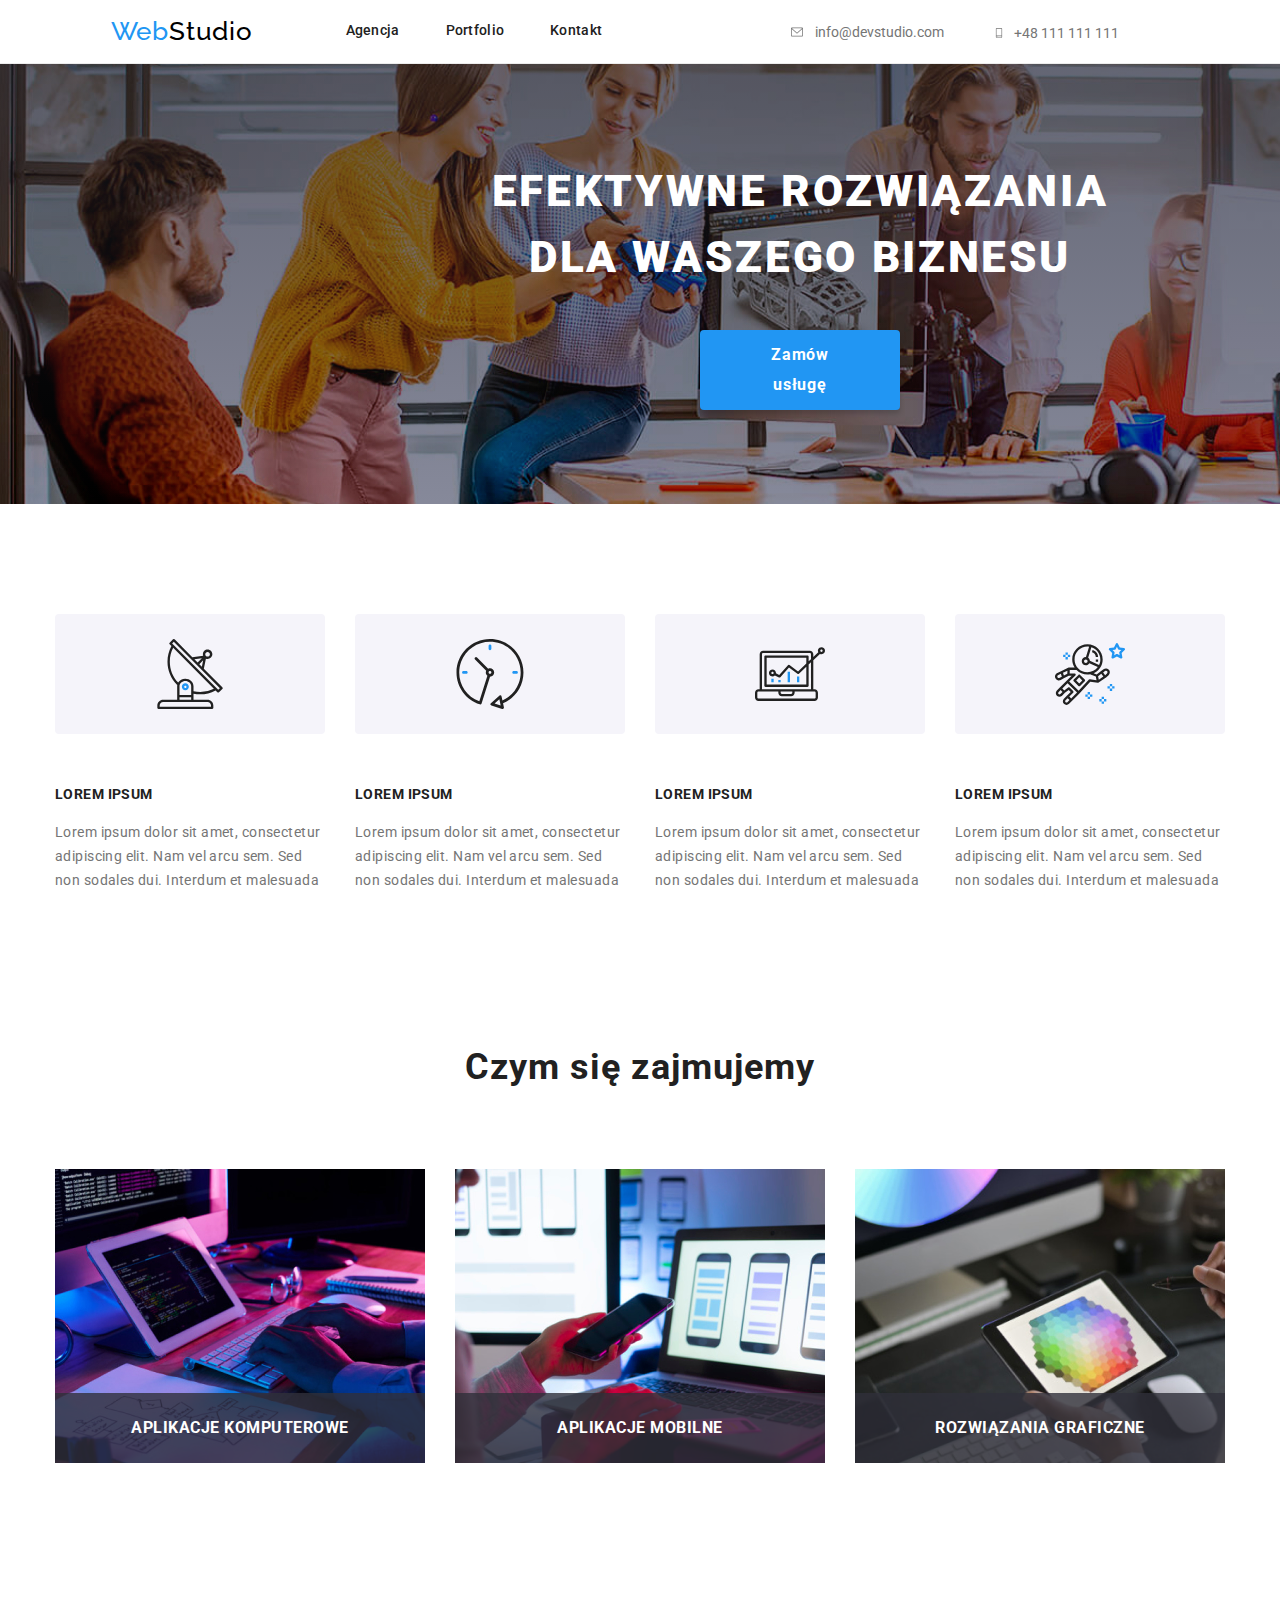
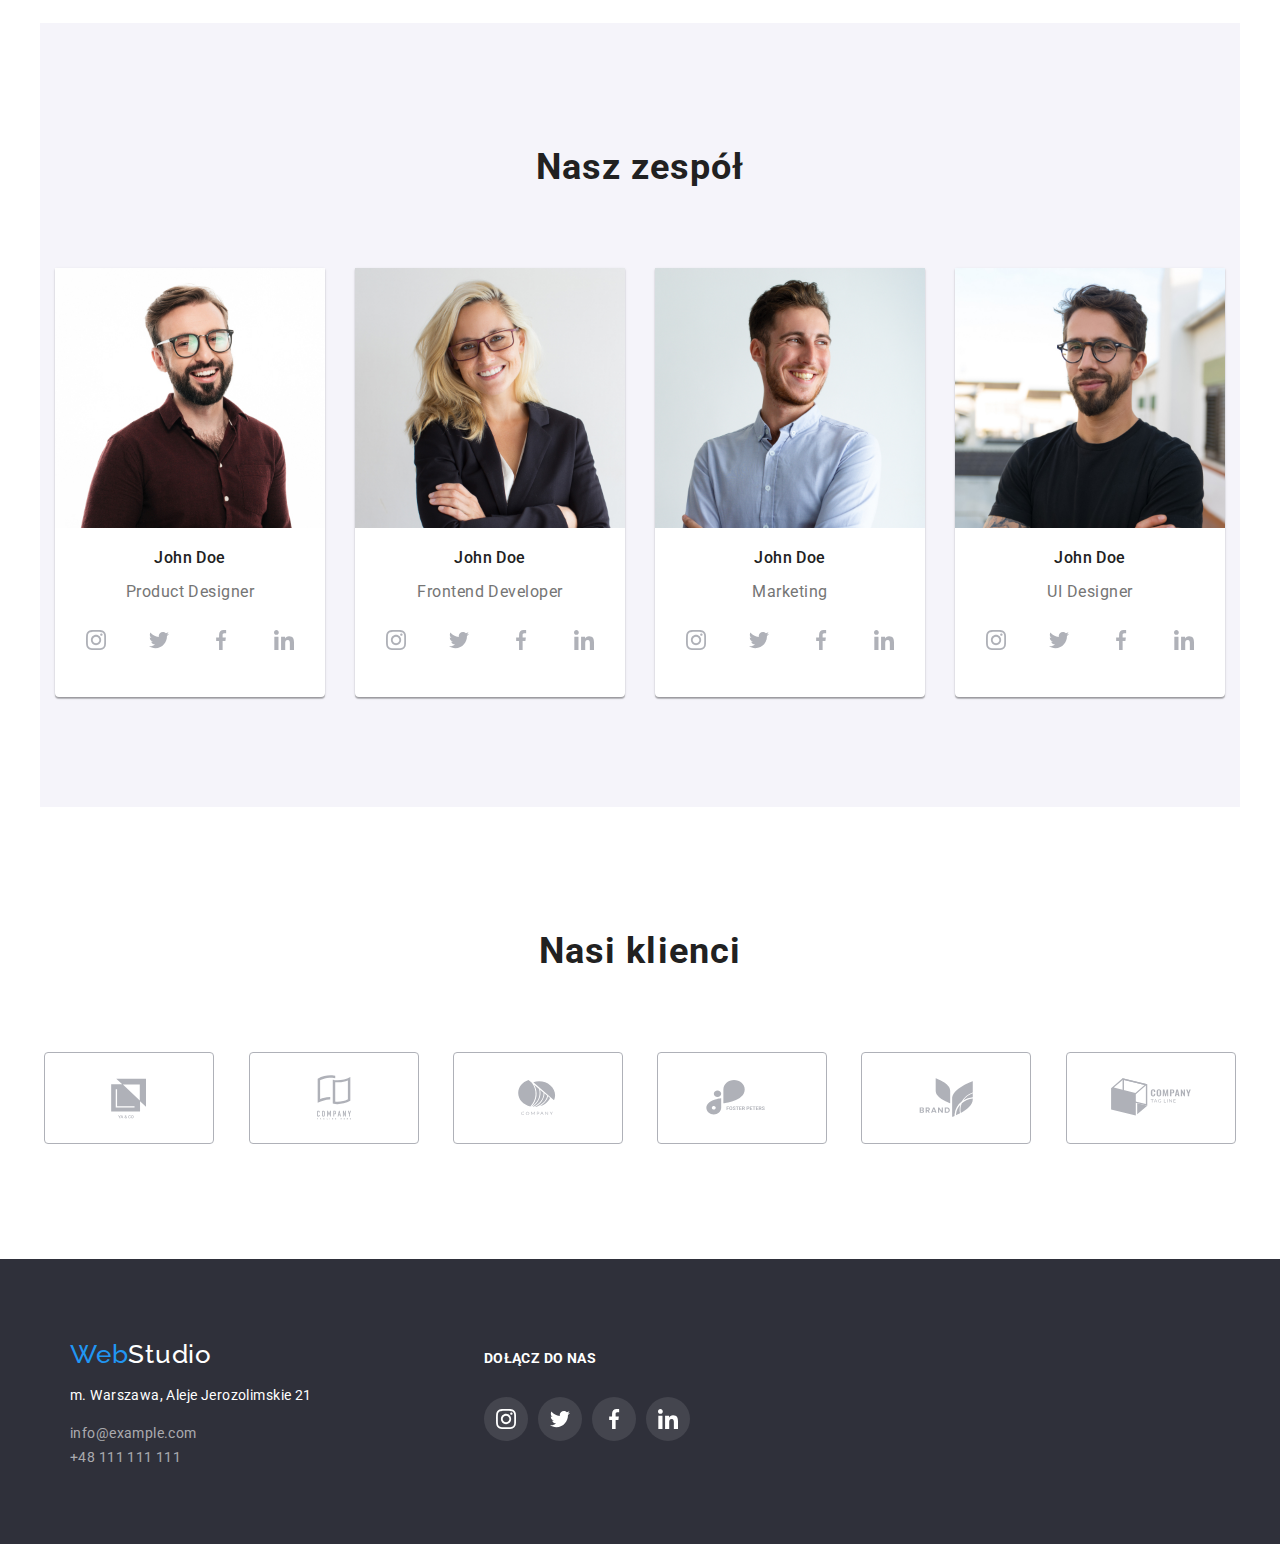
==== index.html @ fd511396 "created project" ====
<!DOCTYPE html>
<html lang="pl">
    <head>
        <meta charset="UTF-8" />
        <meta http-equiv="X-UA-Compatible" content="IE=edge" />
        <meta name="viewport" content="width=device-width, initial-scale=1.0" />
        <title>Studio</title>
        <link
            rel="stylesheet"
            href="https://cdnjs.cloudflare.com/ajax/libs/modern-normalize/1.0.0/modern-normalize.min.css"
        />
        <link rel="stylesheet" href="./css/styles.css" />
        <link rel="preconnect" href="https://fonts.googleapis.com" />
        <link rel="preconnect" href="https://fonts.gstatic.com" crossorigin />
        <link
            href="https://fonts.googleapis.com/css2?family=Raleway:wght@700&family=Roboto:wght@400;500;700;900&display=swap"
            rel="stylesheet"
        />
    </head>

    <body>
        <header class="headline-st-background">
            <div class="headline-st container">
                <nav class="headline">
                    <ul class="list headline-list">
                        <li>
                            <a class="link" href="./index.html">
                                <span class="logo-first">Web</span
                                ><span class="logo-second">Studio</span>
                            </a>
                        </li>
                        <li>
                            <a class="link headline-link" href="#">Agencja</a>
                        </li>
                        <li>
                            <a
                                class="link headline-link"
                                href="./portfolio.html"
                                >Portfolio</a
                            >
                        </li>
                        <li>
                            <a class="link headline-link" href="#">Kontakt</a>
                        </li>
                    </ul>
                </nav>
                <ul class="list contact-list">
                    <li>
                        <a
                            class="link-contact headline-contact"
                            href="mailto:info@devstudio.com"
                            ><svg class="contact-icon" width="26" height="16">
                                <use
                                    width="16"
                                    height="12"
                                    y="5"
                                    href="./images/icons.svg#icon-envelope"
                                ></use></svg
                            >info@devstudio.com</a
                        >
                    </li>
                    <li>
                        <a
                            class="link-contact headline-contact"
                            href="tel:+48111111111"
                            ><svg class="contact-icon" width="20" height="17">
                                <use
                                    width="10"
                                    height="16"
                                    y="4"
                                    href="./images/icons.svg#icon-smartphone"
                                ></use></svg
                            >+48 111 111 111</a
                        >
                    </li>
                </ul>
            </div>
        </header>
        <main>
            <div class="prime-st-background">
                <div class="container">
                    <section class="prime-st section">
                        <h1 class="prime-title">
                            EFEKTYWNE ROZWIĄZANIA DLA WASZEGO BIZNESU
                        </h1>
                        <button type="button" class="prime-btn">
                            Zamów usługę
                        </button>
                    </section>
                </div>
            </div>
            <div class="container">
                <section class="ipsum-st section">
                    <ul class="list ipsum-list">
                        <li class="ipsum-list-item">
                            <svg
                                class="ipsum-icon"
                                width="270px"
                                height="120px"
                            >
                                <use
                                    width="70px"
                                    height="70px"
                                    x="100"
                                    y="25"
                                    href="./images/icons.svg#icon-antenna-1"
                                ></use>
                            </svg>
                            <h4 class="ipsum-title">LOREM IPSUM</h4>
                            <p class="ipsum-text">
                                Lorem ipsum dolor sit amet, consectetur
                                adipiscing elit. Nam vel arcu sem. Sed non
                                sodales dui. Interdum et malesuada
                            </p>
                        </li>
                        <li class="ipsum-list-item">
                            <svg
                                class="ipsum-icon"
                                width="270px"
                                height="120px"
                            >
                                <use
                                    width="70px"
                                    height="70px"
                                    x="100"
                                    y="25"
                                    href="./images/icons.svg#icon-clock-1"
                                ></use>
                            </svg>
                            <h4 class="ipsum-title">LOREM IPSUM</h4>
                            <p class="ipsum-text">
                                Lorem ipsum dolor sit amet, consectetur
                                adipiscing elit. Nam vel arcu sem. Sed non
                                sodales dui. Interdum et malesuada
                            </p>
                        </li>
                        <li class="ipsum-list-item">
                            <svg
                                class="ipsum-icon"
                                width="270px"
                                height="120px"
                            >
                                <use
                                    width="70px"
                                    height="70px"
                                    x="100"
                                    y="25"
                                    href="./images/icons.svg#icon-diagram-1"
                                ></use>
                            </svg>
                            <h4 class="ipsum-title">LOREM IPSUM</h4>
                            <p class="ipsum-text">
                                Lorem ipsum dolor sit amet, consectetur
                                adipiscing elit. Nam vel arcu sem. Sed non
                                sodales dui. Interdum et malesuada
                            </p>
                        </li>
                        <li class="ipsum-list-item">
                            <svg
                                class="ipsum-icon"
                                width="270px"
                                height="120px"
                            >
                                <use
                                    width="70px"
                                    height="70px"
                                    x="100"
                                    y="25"
                                    href="./images/icons.svg#icon-astronaut-1"
                                ></use>
                            </svg>
                            <h4 class="ipsum-title">LOREM IPSUM</h4>
                            <p class="ipsum-text">
                                Lorem ipsum dolor sit amet, consectetur
                                adipiscing elit. Nam vel arcu sem. Sed non
                                sodales dui. Interdum et malesuada
                            </p>
                        </li>
                    </ul>
                </section>
                <section class="work-st section">
                    <h2 class="title">Czym się zajmujemy</h2>
                    <ul class="list work-list">
                        <div class="work-box">
                            <li class="work-card">
                                <img
                                    src="./images/studiophotos/codeondesktop.jpg"
                                    alt="Programowanie na desktopie"
                                    class="photo"
                                    width="370"
                                    height="294"
                                />
                                <div class="work-overlay">
                                    <p>APLIKACJE KOMPUTEROWE</p>
                                </div>
                            </li>
                        </div>
                        <div class="work-box">
                            <li class="work-card">
                                <img
                                    src="./images/studiophotos/smartphoneapps.jpg"
                                    alt="Tworzenie aplikacji mobilnych"
                                    class="photo"
                                    width="370"
                                    height="294"
                                />
                                <div class="work-overlay">
                                    <p>APLIKACJE MOBILNE</p>
                                </div>
                            </li>
                        </div>
                        <div class="work-box">
                            <li class="work-card">
                                <img
                                    src="./images/studiophotos/paletteofcolors.jpg"
                                    alt="Tworzenie stylów"
                                    class="photo"
                                    width="370"
                                    height="294"
                                />
                                <div class="work-overlay">
                                    <p>ROZWIĄZANIA GRAFICZNE</p>
                                </div>
                            </li>
                        </div>
                    </ul>
                </section>
                <section class="team-st section">
                    <h2 class="title">Nasz zespół</h2>
                    <ul class="list team-list">
                        <li class="team-card">
                            <img
                                src="./images/studiophotos/johndoeproduct.jpg"
                                alt="John Doe w bordowej koszuli"
                                width="270"
                                height="260"
                            />
                            <p class="name">John Doe</p>
                            <p class="position">Product Designer</p>
                            <ul class="list team-social-list">
                                <li class="team-social-item">
                                    <a class="link" href="#"
                                        ><svg
                                            class="team-icon"
                                            width="44px"
                                            height="44px"
                                        >
                                            <use
                                                width="20px"
                                                height="20px"
                                                x="12"
                                                y="12"
                                                href="./images/icons.svg#icon-instagram-2"
                                            ></use></svg
                                    ></a>
                                </li>
                                <li class="team-social-item">
                                    <a class="link" href="#"
                                        ><svg
                                            class="team-icon"
                                            width="44px"
                                            height="44px"
                                        >
                                            <use
                                                width="20px"
                                                height="20px"
                                                x="12"
                                                y="12"
                                                href="./images/icons.svg#icon-twitter-1"
                                            ></use></svg
                                    ></a>
                                </li>
                                <li class="team-social-item">
                                    <a class="link" href="#"
                                        ><svg
                                            class="team-icon"
                                            width="44px"
                                            height="44px"
                                        >
                                            <use
                                                width="20px"
                                                height="20px"
                                                x="12"
                                                y="12"
                                                href="./images/icons.svg#icon-facebook-1"
                                            ></use></svg
                                    ></a>
                                </li>
                                <li class="team-social-item">
                                    <a class="link" href="#"
                                        ><svg
                                            class="team-icon"
                                            width="44px"
                                            height="44px"
                                        >
                                            <use
                                                width="20px"
                                                height="20px"
                                                x="12"
                                                y="12"
                                                href="./images/icons.svg#icon-linkedin-1"
                                            ></use></svg
                                    ></a>
                                </li>
                            </ul>
                        </li>
                        <li class="team-card">
                            <img
                                src="./images/studiophotos/johndoefrontend.jpg"
                                alt="John Doe kobieta"
                                width="270"
                                height="260"
                            />
                            <p class="name">John Doe</p>
                            <p class="position">Frontend Developer</p>
                            <ul class="list team-social-list">
                                <li class="team-social-item">
                                    <a class="link" href="#"
                                        ><svg
                                            class="team-icon"
                                            width="44px"
                                            height="44px"
                                        >
                                            <use
                                                width="20px"
                                                height="20px"
                                                x="12"
                                                y="12"
                                                href="./images/icons.svg#icon-instagram-2"
                                            ></use></svg
                                    ></a>
                                </li>
                                <li class="team-social-item">
                                    <a class="link" href="#"
                                        ><svg
                                            class="team-icon"
                                            width="44px"
                                            height="44px"
                                        >
                                            <use
                                                width="20px"
                                                height="20px"
                                                x="12"
                                                y="12"
                                                href="./images/icons.svg#icon-twitter-1"
                                            ></use></svg
                                    ></a>
                                </li>
                                <li class="team-social-item">
                                    <a class="link" href="#"
                                        ><svg
                                            class="team-icon"
                                            width="44px"
                                            height="44px"
                                        >
                                            <use
                                                width="20px"
                                                height="20px"
                                                x="12"
                                                y="12"
                                                href="./images/icons.svg#icon-facebook-1"
                                            ></use></svg
                                    ></a>
                                </li>
                                <li class="team-social-item">
                                    <a class="link" href="#"
                                        ><svg
                                            class="team-icon"
                                            width="44px"
                                            height="44px"
                                        >
                                            <use
                                                width="20px"
                                                height="20px"
                                                x="12"
                                                y="12"
                                                href="./images/icons.svg#icon-linkedin-1"
                                            ></use></svg
                                    ></a>
                                </li>
                            </ul>
                        </li>
                        <li class="team-card">
                            <img
                                src="./images/studiophotos/johndoemarketing.jpg"
                                alt="John Doe w koszuli"
                                width="270"
                                height="260"
                            />
                            <p class="name">John Doe</p>
                            <p class="position">Marketing</p>
                            <ul class="list team-social-list">
                                <li class="team-social-item">
                                    <a class="link" href="#"
                                        ><svg
                                            class="team-icon"
                                            width="44px"
                                            height="44px"
                                        >
                                            <use
                                                width="20px"
                                                height="20px"
                                                x="12"
                                                y="12"
                                                href="./images/icons.svg#icon-instagram-2"
                                            ></use></svg
                                    ></a>
                                </li>
                                <li class="team-social-item">
                                    <a class="link" href="#"
                                        ><svg
                                            class="team-icon"
                                            width="44px"
                                            height="44px"
                                        >
                                            <use
                                                width="20px"
                                                height="20px"
                                                x="12"
                                                y="12"
                                                href="./images/icons.svg#icon-twitter-1"
                                            ></use></svg
                                    ></a>
                                </li>
                                <li class="team-social-item">
                                    <a class="link" href="#"
                                        ><svg
                                            class="team-icon"
                                            width="44px"
                                            height="44px"
                                        >
                                            <use
                                                width="20px"
                                                height="20px"
                                                x="12"
                                                y="12"
                                                href="./images/icons.svg#icon-facebook-1"
                                            ></use></svg
                                    ></a>
                                </li>
                                <li class="team-social-item">
                                    <a class="link" href="#"
                                        ><svg
                                            class="team-icon"
                                            width="44px"
                                            height="44px"
                                        >
                                            <use
                                                width="20px"
                                                height="20px"
                                                x="12"
                                                y="12"
                                                href="./images/icons.svg#icon-linkedin-1"
                                            ></use></svg
                                    ></a>
                                </li>
                            </ul>
                        </li>
                        <li class="team-card">
                            <img
                                src="./images/studiophotos/johndoeui.jpg"
                                alt="John Doe w t-shircie"
                                width="270"
                                height="260"
                            />
                            <p class="name">John Doe</p>
                            <p class="position">UI Designer</p>
                            <ul class="list team-social-list">
                                <li class="team-social-item">
                                    <a class="link" href="#"
                                        ><svg
                                            class="team-icon"
                                            width="44px"
                                            height="44px"
                                        >
                                            <use
                                                width="20px"
                                                height="20px"
                                                x="12"
                                                y="12"
                                                href="./images/icons.svg#icon-instagram-2"
                                            ></use></svg
                                    ></a>
                                </li>
                                <li class="team-social-item">
                                    <a class="link" href="#"
                                        ><svg
                                            class="team-icon"
                                            width="44px"
                                            height="44px"
                                        >
                                            <use
                                                width="20px"
                                                height="20px"
                                                x="12"
                                                y="12"
                                                href="./images/icons.svg#icon-twitter-1"
                                            ></use></svg
                                    ></a>
                                </li>
                                <li class="team-social-item">
                                    <a class="link" href="#"
                                        ><svg
                                            class="team-icon"
                                            width="44px"
                                            height="44px"
                                        >
                                            <use
                                                width="20px"
                                                height="20px"
                                                x="12"
                                                y="12"
                                                href="./images/icons.svg#icon-facebook-1"
                                            ></use></svg
                                    ></a>
                                </li>
                                <li class="team-social-item">
                                    <a class="link" href="#"
                                        ><svg
                                            class="team-icon"
                                            width="44px"
                                            height="44px"
                                        >
                                            <use
                                                width="20px"
                                                height="20px"
                                                x="12"
                                                y="12"
                                                href="./images/icons.svg#icon-linkedin-1"
                                            ></use></svg
                                    ></a>
                                </li>
                            </ul>
                        </li>
                    </ul>
                </section>
                <section class="clients-st section">
                    <h2 class="title">Nasi klienci</h2>
                    <ul class="list client-list">
                        <li>
                            <svg class="clients-icon" width="150" height="150">
                                <use href="./images/icons.svg#icon-yaco"></use>
                            </svg>
                        </li>
                        <li>
                            <svg class="clients-icon" width="150" height="150">
                                <use
                                    href="./images/icons.svg#icon-company-here"
                                ></use>
                            </svg>
                        </li>
                        <li>
                            <svg class="clients-icon" width="150" height="150">
                                <use
                                    href="./images/icons.svg#icon-company"
                                ></use>
                            </svg>
                        </li>
                        <li>
                            <svg class="clients-icon" width="150" height="150">
                                <use
                                    href="./images/icons.svg#icon-foster-peters"
                                ></use>
                            </svg>
                        </li>
                        <li>
                            <svg class="clients-icon" width="150" height="150">
                                <use href="./images/icons.svg#icon-brand"></use>
                            </svg>
                        </li>
                        <li>
                            <svg class="clients-icon" width="150" height="150">
                                <use
                                    href="./images/icons.svg#icon-company-tagline"
                                ></use>
                            </svg>
                        </li>
                    </ul>
                </section>
            </div>
        </main>
        <footer class="end-bar-background">
            <div class="end-bar container">
                <address class="end-bar-ad">
                    <a class="link" href="./index.html">
                        <span class="logo-first">Web</span
                        ><span class="logo-second-bar">Studio</span>
                    </a>
                    <p>m. Warszawa, Aleje Jerozolimskie 21</p>
                    <ul class="list">
                        <li>
                            <a href="#" class="link-contact ad-contact"
                                >info@example.com</a
                            >
                        </li>
                        <li>
                            <a href="#" class="link-contact ad-contact"
                                >+48 111 111 111</a
                            >
                        </li>
                    </ul>
                </address>
                <div class="column">
                    <h3 class="social-headline">DOŁĄCZ DO NAS</h3>
                    <ul class="list social-list">
                        <li class="social-item">
                            <a class="link" href="#"
                                ><svg
                                    class="end-bar-icon"
                                    width="44px"
                                    height="44px"
                                >
                                    <use
                                        width="20px"
                                        height="20px"
                                        x="12"
                                        y="12"
                                        href="./images/icons.svg#icon-instagram-2"
                                    ></use></svg
                            ></a>
                        </li>
                        <li class="social-item">
                            <a class="link" href="#"
                                ><svg
                                    class="end-bar-icon"
                                    width="44px"
                                    height="44px"
                                >
                                    <use
                                        width="20px"
                                        height="20px"
                                        x="12"
                                        y="12"
                                        href="./images/icons.svg#icon-twitter-1"
                                    ></use></svg
                            ></a>
                        </li>
                        <li class="social-item">
                            <a class="link" href="#"
                                ><svg
                                    class="end-bar-icon"
                                    width="44px"
                                    height="44px"
                                >
                                    <use
                                        width="20px"
                                        height="20px"
                                        x="12"
                                        y="12"
                                        href="./images/icons.svg#icon-facebook-1"
                                    ></use></svg
                            ></a>
                        </li>
                        <li class="social-item">
                            <a class="link" href="#"
                                ><svg
                                    class="end-bar-icon"
                                    width="44px"
                                    height="44px"
                                >
                                    <use
                                        width="20px"
                                        height="20px"
                                        x="12"
                                        y="12"
                                        href="./images/icons.svg#icon-linkedin-1"
                                    ></use></svg
                            ></a>
                        </li>
                    </ul>
                </div>
            </div>
        </footer>
    </body>
</html>
---- css/styles.css ----
:root {
    --brand-color: #2196f3;
    --additional-color: #ffffff;
    --description-color: #757575;
    --minor-color: #2f303a;
    --logo-font-size: 26px;
    --important-font-size: 16px;
    --extra-font-size: 14px;
}
body {
    font-family: "Roboto", sans-serif;
    color: #212121;
}
.container {
    box-sizing: border-box;
    width: 100%;
    max-width: 1200px;
    margin: 0 auto;
}
.section {
    padding: 94px 0;
}
.active::after {
    display: block;
    content: "";
    position: absolute;
    width: 58px;
    height: 4px;
    background-color: var(--brand-color);
    border-radius: 2px;
    bottom: 0;
    text-align: center;
    top: 37px;
    color: var(--brand-color);
}
.headline-st-background {
    background-color: var(--additional-color);
    border-bottom: 1px solid #ececec;
}
.headline-st {
    display: flex;
    justify-content: space-around;
    align-items: center;
}
.headline-list {
    display: flex;
    flex-direction: row;
    align-items: center;
}
.link {
    font-weight: 500;
    font-size: var(--extra-font-size);
    letter-spacing: 0.02em;
    line-height: 1.14;
    text-decoration: none;
    color: inherit;
    transition: 250ms cubic-bezier(0.4, 0, 0.2, 1);
}
.link:hover,
.link:focus {
    color: var(--brand-color);
}
.headline-link {
    box-sizing: border-box;
    padding: 0;
    display: flex;
    justify-content: space-around;
    position: relative;
}
.headline-list li {
    position: relative;
    height: 100%;
    display: flex;
    align-items: center;
    justify-content: center;
}
.headline-link:hover::after {
    display: block;
    content: "";
    position: absolute;
    width: 58px;
    height: 4px;
    background-color: var(--brand-color);
    border-radius: 2px;
    bottom: 0;
    text-align: center;
    top: 37px;
}
.link-contact:hover svg,
.link-contact:focus svg {
    fill: var(--brand-color);
}
.headline-link {
    padding-right: 46px;
}
.contact-list {
    display: flex;
    flex-direction: row;
}
.contact-icon {
    fill: var(--description-color);
    padding-right: 10px;
}
.contact-icon:hover .contact-icon:hover {
    fill: var(--brand-color);
}
.headline-contact {
    padding-right: 50px;
}
.link-contact {
    font-family: inherit;
    font-size: var(--extra-font-size);
    text-decoration: none;
    color: var(--description-color);
}
.link-contact:hover .link-contact:focus {
    color: var(--brand-color);
}
.logo-first {
    font-family: "Raleway";
    font-size: var(--logo-font-size);
    letter-spacing: 0.03em;
    line-height: 1.19;
    color: var(--brand-color);
}
.logo-second {
    font-family: "Raleway";
    font-size: var(--logo-font-size);
    letter-spacing: 0.03em;
    line-height: 1.19;
    color: #000000;
    padding-right: 93px;
}
.logo-second-bar {
    font-family: "Raleway";
    font-size: var(--logo-font-size);
    letter-spacing: 0.03em;
    line-height: 1.19;
    color: var(--additional-color);
}
.list {
    list-style: none;
    padding-left: 0;
}
.prime-st-background {
    width: 1600px;
    background-color: var(--minor-color);
    background-image: linear-gradient(
            to bottom,
            rgba(47, 48, 58, 0.4),
            rgba(255, 255, 255, 0)
        ),
        url("../images/main-background.jpg");
    background-position: center;
    background-size: cover;
    background-repeat: no-repeat;
    margin: 0 auto;
}
.prime-st {
    width: 1200px;
    text-align: center;
}
.prime-title {
    width: 696px;
    font-family: inherit;
    font-weight: 900;
    font-size: 44px;
    letter-spacing: 0.06em;
    line-height: 1.5;
    text-transform: uppercase;
    color: var(--additional-color);
    padding-bottom: 40px;
    margin: 0 auto;
}
.prime-btn {
    cursor: pointer;
    border: 0;
    font-family: inherit;
    font-weight: 700;
    font-size: var(--important-font-size);
    letter-spacing: 0.06em;
    line-height: 1.87;
    text-align: center;
    box-shadow: 0px 4px 4px 0px #00000026;
    background-color: var(--brand-color);
    color: var(--additional-color);
    width: 200px;
    margin: 0 auto;
    padding: 10px 41px;
    border-radius: 4px;
}
.ipsum-st {
    display: flex;
    flex-direction: row;
    padding-bottom: 0;
}
.ipsum-list {
    margin-left: 15px;
    display: flex;
    flex-direction: row;
}
.ipsum-list-item {
    padding-right: 30px;
}
.ipsum-title {
    padding-top: 30px;
    font-family: inherit;
    font-weight: 700;
    font-size: var(--extra-font-size);
    letter-spacing: 0.03em;
    line-height: 1.14;
    text-transform: uppercase;
    color: inherit;
}
.ipsum-text {
    width: 270px;
    font-family: inherit;
    font-size: var(--extra-font-size);
    letter-spacing: 0.03em;
    line-height: 1.71;
    color: var(--description-color);
}
.ipsum-icon {
    background: #f5f4fa;
    border-radius: 4px;
}
.work-list {
    display: flex;
    justify-content: center;
    text-align: center;
    padding: 50px;
    gap: 30px;
}
.work-card {
    width: 370px;
}
.work-box {
    position: relative;
}
.work-overlay {
    display: flex;
    align-items: center;
    justify-content: center;
    position: absolute;
    height: 70px;
    width: 100%;
    background: rgba(47, 48, 58, 0.8);
    bottom: 0;
}
.work-overlay > p {
    font-family: inherit;
    line-height: 1.14;
    font-weight: 700;
    letter-spacing: 0.03em;
    color: var(--additional-color);
}
.title {
    text-align: center;
    font-family: inherit;
    font-weight: 700;
    font-size: 36px;
    letter-spacing: 0.03em;
    line-height: 1.16;
    color: inherit;
}
.team-st {
    text-align: center;
    background-color: #f5f4fa;
}
.team-list {
    display: flex;
    justify-content: center;
    text-align: center;
    padding-top: 50px;
    gap: 30px;
}
.team-card {
    width: 270px;
    box-shadow: 0px 1px 3px rgba(0, 0, 0, 0.12), 0px 1px 1px rgba(0, 0, 0, 0.14),
        0px 2px 1px rgba(0, 0, 0, 0.2);
    border-radius: 0px 0px 4px 4px;
    background-color: var(--additional-color);
}
.name {
    font-family: inherit;
    font-weight: 500;
    font-size: var(--important-font-size);
    letter-spacing: 0.03em;
    line-height: 1.18;
    color: inherit;
}
.position {
    font-family: inherit;
    font-size: var(--important-font-size);
    letter-spacing: 0.03em;
    line-height: 1.18;
    color: var(--description-color);
}
.team-social-list {
    display: flex;
    justify-content: space-evenly;
}
.team-social-item {
    gap: 10px;
    padding-bottom: 30px;
}
.team-icon {
    fill: #afb1b8;
    background: var(--additional-color);
    border-radius: 50px;
    transition: 250ms cubic-bezier(0.4, 0, 0.2, 1);
}
.team-icon:hover,
.team-icon:focus {
    fill: var(--additional-color);
    background: var(--brand-color);
}
.clients-st {
    text-align: center;
}
.client-list {
    display: flex;
    justify-content: space-evenly;
    text-align: center;
    padding-top: 50px;
    gap: 30px;
}
.clients-icon {
    width: 170px;
    height: 92px;
    fill: #afb1b8;
    border: 1px solid #afb1b8;
    border-radius: 4px;
    transition: 250ms cubic-bezier(0.4, 0, 0.2, 1);
}
.clients-icon:hover {
    cursor: pointer;
    fill: var(--brand-color);
    border: 1px solid var(--brand-color);
}

/*Portfolio styles*/

.btn-st {
    padding-bottom: 0;
}
.btn-list {
    display: flex;
    justify-content: center;
    gap: 8px;
}
.portfolio-btn {
    cursor: pointer;
    border: 0;
    font-family: inherit;
    font-weight: 500;
    font-size: var(--important-font-size);
    letter-spacing: 0.03em;
    line-height: 1.62;
    text-align: center;
    color: inherit;
    background-color: #f5f4fa;
    padding: 6px 22px;
    border-radius: 4px;
    transition: 250ms cubic-bezier(0.4, 0, 0.2, 1);
}
.portfolio-btn:hover {
    color: var(--additional-color);
    background-color: var(--brand-color);
    box-shadow: 0px 3px 1px rgba(0, 0, 0, 0.1), 0px 1px 2px rgba(0, 0, 0, 0.08),
        0px 2px 2px rgba(0, 0, 0, 0.12);
}
.projects-st {
    padding-top: 50px;
}
.card-set {
    display: flex;
    justify-content: center;
    flex-wrap: wrap;
    gap: 30px;
    flex-basis: calc -177px;
}
.project-card {
    width: 370px;
}
.project-card:hover,
.project-card:focus {
    cursor: pointer;
    box-shadow: 0px 1px 1px rgba(0, 0, 0, 0.12), 0px 4px 4px rgba(0, 0, 0, 0.06),
        1px 4px 6px rgba(0, 0, 0, 0.16);
}
.project-card:hover .project-overlay {
    transform: translatey(0);
}
.project-name {
    font-family: inherit;
    font-weight: 700;
    font-size: 18px;
    letter-spacing: 0.06em;
    line-height: 2;
    color: inherit;
    padding-left: 24px;
    padding-bottom: 4px;
}
.project-type {
    font-family: inherit;
    font-size: var(--important-font-size);
    line-height: 1.87;
    color: var(--description-color);
    padding-left: 24px;
}
.project-box {
    position: relative;
    overflow: hidden;
}
.project-overlay {
    position: absolute;
    bottom: 0;
    width: 100%;
    height: 100%;
    background-color: #2196f3e5;
    transform: translatey(100%);
    transition: transform 250ms cubic-bezier(0.4, 0, 0.2, 1);
}
.project-overlay > p {
    font-family: inherit;
    font-size: 18px;
    line-height: 1, 44;
    letter-spacing: 0.03em;
    padding: 49px 45px 49px 24px;
    color: var(--additional-color);
}
.photo {
    display: block;
}
.project-border {
    border: 1px solid #eeeeee;
}

/*Footer styles*/

.end-bar-background {
    background-color: var(--minor-color);
}
.end-bar {
    display: flex;
    justify-content: flex-start;
    align-items: baseline;
    padding-top: 60px;
    padding-bottom: 60px;
    padding-left: 30px;
}
.end-bar-ad {
    font-family: inherit;
    font-size: var(--extra-font-size);
    letter-spacing: 0.03em;
    line-height: 1.71;
    font-style: normal;
    color: var(--additional-color);
    padding-top: 20px;
}
.ad-contact {
    padding-top: 9px;
    color: #ffffff99;
    transition: 250ms cubic-bezier(0.4, 0, 0.2, 1);
}
.ad-contact:hover,
.ad-contact:focus {
    text-decoration: underline;
    color: #ffffff99;
}
.end-bar-socials {
    display: flex;
    padding-left: 172px;
}
.social-headline {
    font-family: inherit;
    font-size: var(--extra-font-size);
    letter-spacing: 0.03em;
    line-height: 1.14;
    color: var(--additional-color);
}
.social-list {
    display: flex;
}
.social-item {
    padding-right: 10px;
}
.column {
    display: flex;
    flex-direction: column;
    padding-left: 172px;
}
.end-bar-icon {
    fill: var(--additional-color);
    background: rgba(255, 255, 255, 0.1);
    border-radius: 50px;
    transition: 250ms cubic-bezier(0.4, 0, 0.2, 1);
}
.end-bar-icon:hover,
.end-bar-icon:focus {
    background: var(--brand-color);
}
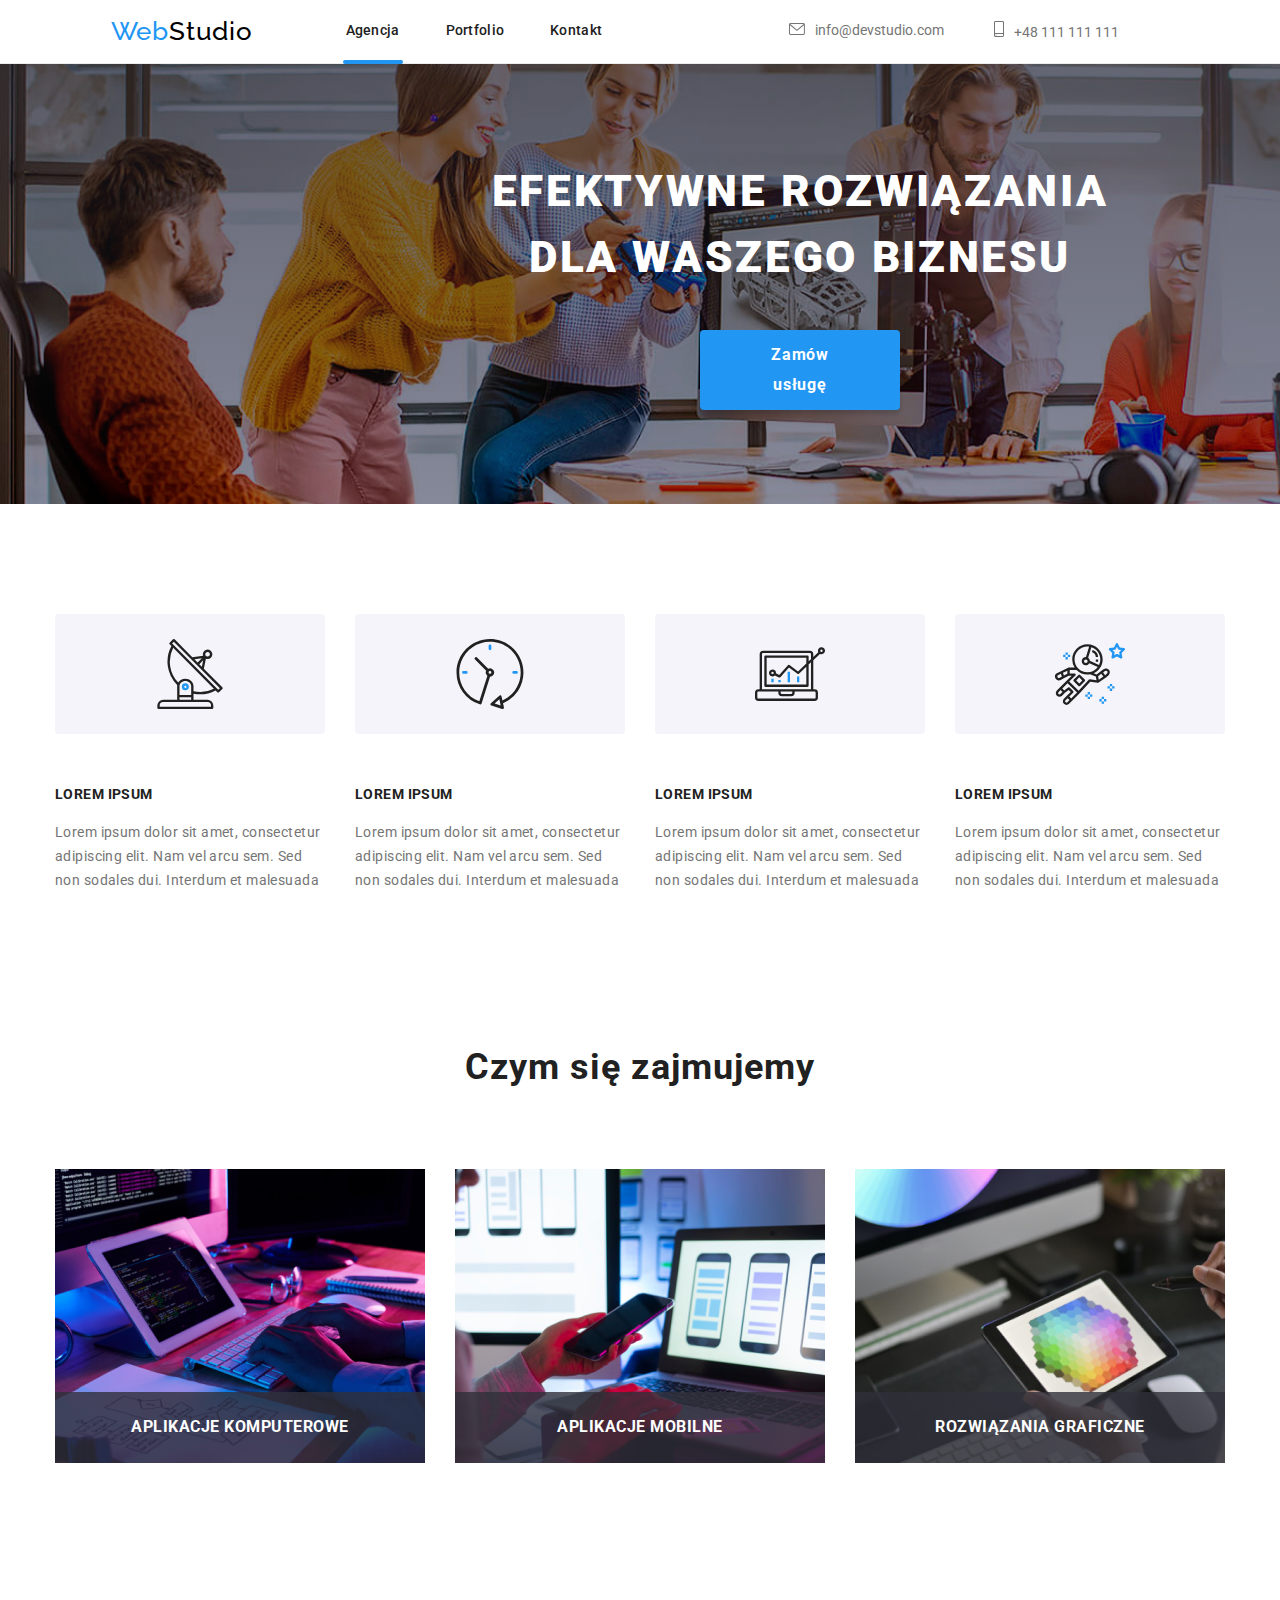
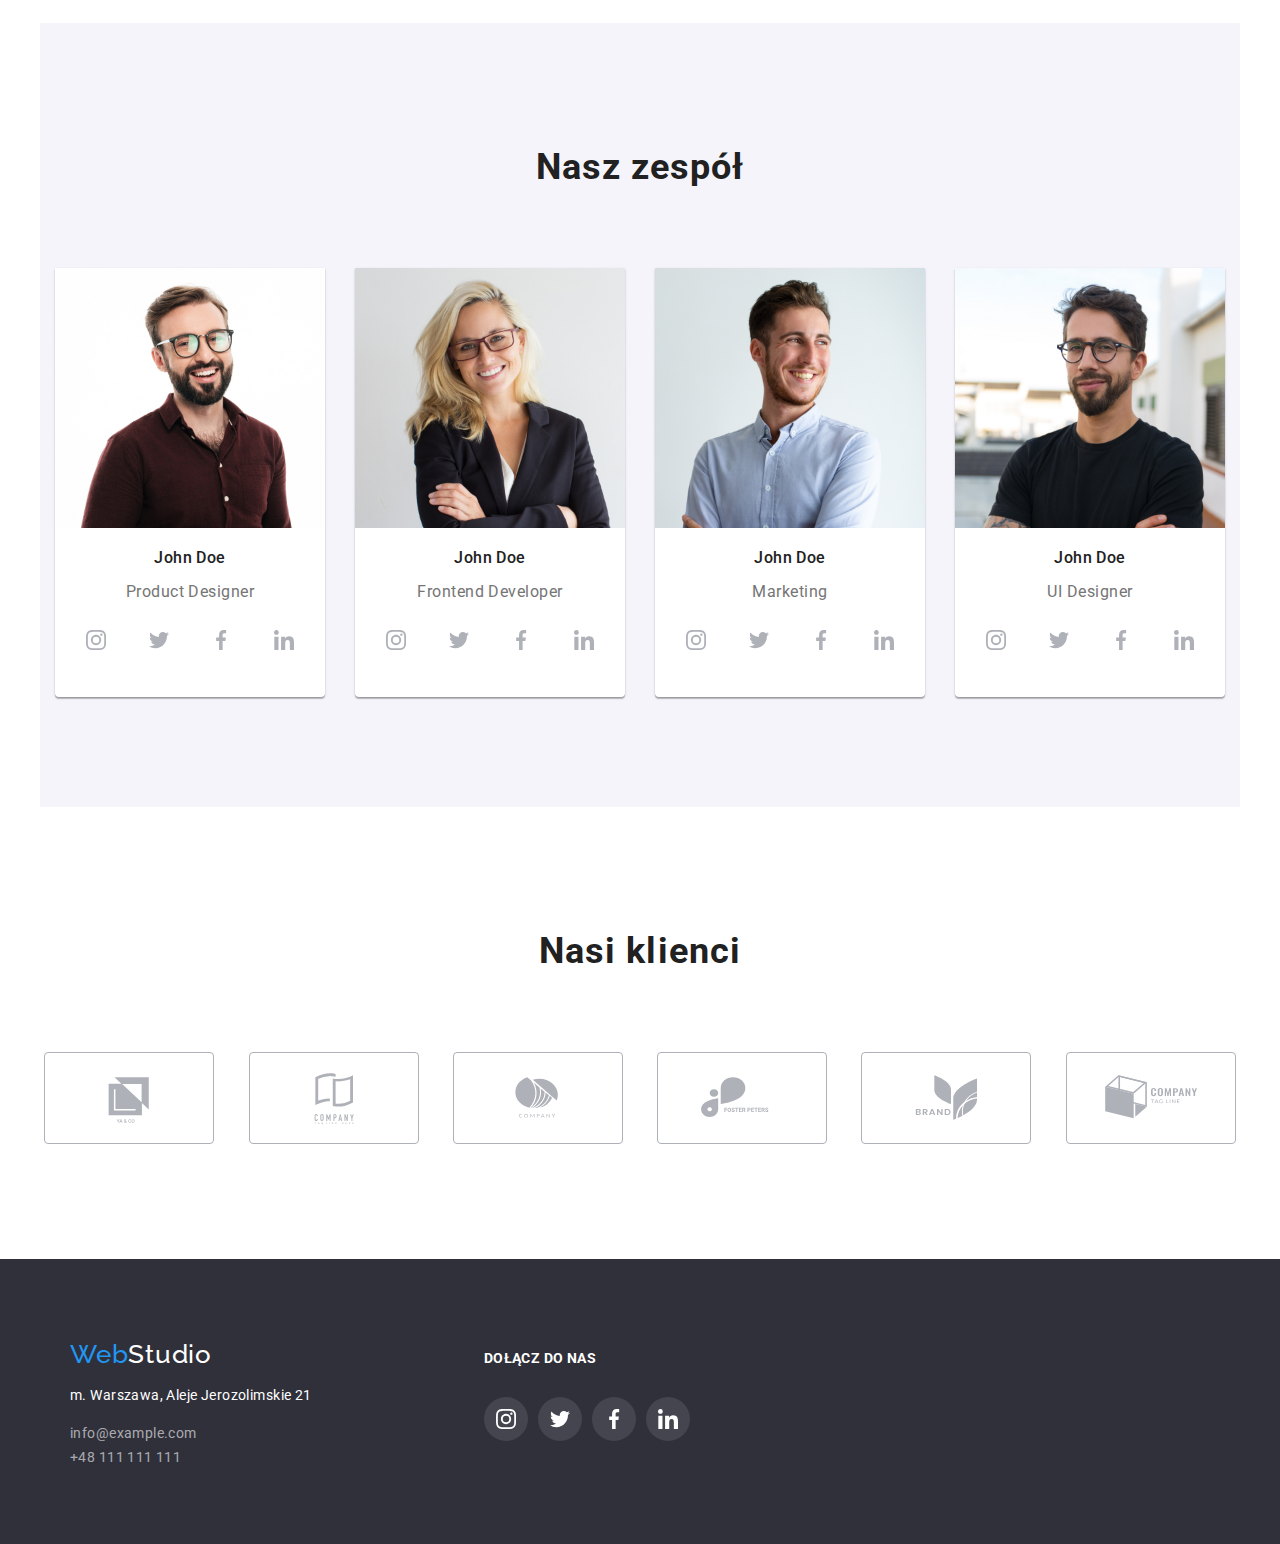
==== commit aa34822b: "added modal window, overlay and changed few icons" ====
--- a/index.html
+++ b/index.html
@@ -30,7 +30,11 @@
                             </a>
                         </li>
                         <li>
-                            <a class="link headline-link" href="#">Agencja</a>
+                            <a
+                                class="link headline-link active"
+                                href="./index.html"
+                                >Agencja</a
+                            >
                         </li>
                         <li>
                             <a
@@ -49,11 +53,8 @@
                         <a
                             class="link-contact headline-contact"
                             href="mailto:info@devstudio.com"
-                            ><svg class="contact-icon" width="26" height="16">
-                                <use
-                                    width="16"
-                                    height="12"
-                                    y="5"
+                            ><svg class="contact-icon" width="16" height="12">
+                                <use
                                     href="./images/icons.svg#icon-envelope"
                                 ></use></svg
                             >info@devstudio.com</a
@@ -63,11 +64,8 @@
                         <a
                             class="link-contact headline-contact"
                             href="tel:+48111111111"
-                            ><svg class="contact-icon" width="20" height="17">
-                                <use
-                                    width="10"
-                                    height="16"
-                                    y="4"
+                            ><svg class="contact-icon" width="10" height="16">
+                                <use
                                     href="./images/icons.svg#icon-smartphone"
                                 ></use></svg
                             >+48 111 111 111</a
@@ -83,9 +81,20 @@
                         <h1 class="prime-title">
                             EFEKTYWNE ROZWIĄZANIA DLA WASZEGO BIZNESU
                         </h1>
-                        <button type="button" class="prime-btn">
+                        <button type="button" class="prime-btn" data-modal-open>
                             Zamów usługę
                         </button>
+                        <div class="backdrop is-hidden" data-modal>
+                            <div class="modal">
+                                <button
+                                    type="button"
+                                    class="close-btn"
+                                    data-modal-close
+                                >
+                                    X
+                                </button>
+                            </div>
+                        </div>
                     </section>
                 </div>
             </div>
@@ -545,7 +554,7 @@
                         <li>
                             <svg class="clients-icon" width="150" height="150">
                                 <use
-                                    href="./images/icons.svg#icon-company-here"
+                                    href="./images/icons.svg#icon-taglinehere"
                                 ></use>
                             </svg>
                         </li>
@@ -559,7 +568,7 @@
                         <li>
                             <svg class="clients-icon" width="150" height="150">
                                 <use
-                                    href="./images/icons.svg#icon-foster-peters"
+                                    href="./images/icons.svg#icon-fosterpeters"
                                 ></use>
                             </svg>
                         </li>
@@ -571,7 +580,7 @@
                         <li>
                             <svg class="clients-icon" width="150" height="150">
                                 <use
-                                    href="./images/icons.svg#icon-company-tagline"
+                                    href="./images/icons.svg#icon-companytagline"
                                 ></use>
                             </svg>
                         </li>
@@ -671,5 +680,6 @@
                 </div>
             </div>
         </footer>
+        <script src="./js/modal.js"></script>
     </body>
 </html>
--- a/css/styles.css
+++ b/css/styles.css
@@ -24,7 +24,7 @@
     display: block;
     content: "";
     position: absolute;
-    width: 58px;
+    width: 60%;
     height: 4px;
     background-color: var(--brand-color);
     border-radius: 2px;
@@ -78,7 +78,7 @@
     display: block;
     content: "";
     position: absolute;
-    width: 58px;
+    width: 60%;
     height: 4px;
     background-color: var(--brand-color);
     border-radius: 2px;
@@ -88,7 +88,8 @@
 }
 .link-contact:hover svg,
 .link-contact:focus svg {
-    fill: var(--brand-color);
+    --color1: var(--brand-color);
+    --color2: var(--brand-color);
 }
 .headline-link {
     padding-right: 46px;
@@ -98,11 +99,14 @@
     flex-direction: row;
 }
 .contact-icon {
-    fill: var(--description-color);
-    padding-right: 10px;
-}
-.contact-icon:hover .contact-icon:hover {
-    fill: var(--brand-color);
+    display: inline;
+    margin-right: 10px;
+    --color1: var(--description-color);
+    --color2: var(--description-color);
+}
+.contact-icon:hover {
+    --color1: var(--brand-color);
+    --color2: var(--brand-color);
 }
 .headline-contact {
     padding-right: 50px;
@@ -113,7 +117,7 @@
     text-decoration: none;
     color: var(--description-color);
 }
-.link-contact:hover .link-contact:focus {
+.link-contact:hover {
     color: var(--brand-color);
 }
 .logo-first {
@@ -189,6 +193,46 @@
     padding: 10px 41px;
     border-radius: 4px;
 }
+.backdrop {
+    position: fixed;
+    left: 0;
+    top: 0;
+    width: 100%;
+    height: 100%;
+    z-index: 3;
+    background: rgba(0, 0, 0, 0.2);
+    transition: visibility, opacity;
+    transition-duration: 250ms;
+    transition-timing-function: linear;
+}
+.modal {
+    display: flex;
+    position: absolute;
+    transform: translate(-50%, -50%);
+    top: 50%;
+    left: 50%;
+    width: 528px;
+    min-height: 581px;
+    background-color: #ffffff;
+    box-shadow: 0px 1px 3px rgba(0, 0, 0, 0.12), 0px 1px 1px rgba(0, 0, 0, 0.14),
+        0px 2px 1px rgba(0, 0, 0, 0.2);
+    border-radius: 4px;
+}
+.close-btn {
+    cursor: pointer;
+    position: absolute;
+    top: 8px;
+    right: 8px;
+    width: 30px;
+    height: 30px;
+    border: 1px solid rgba(0, 0, 0, 0.1);
+    border-radius: 50%;
+}
+.is-hidden {
+    opacity: 0;
+    visability: hidden;
+    pointer-events: none;
+}
 .ipsum-st {
     display: flex;
     flex-direction: row;
@@ -242,7 +286,7 @@
     align-items: center;
     justify-content: center;
     position: absolute;
-    height: 70px;
+    height: 24%;
     width: 100%;
     background: rgba(47, 48, 58, 0.8);
     bottom: 0;
@@ -305,14 +349,14 @@
     padding-bottom: 30px;
 }
 .team-icon {
-    fill: #afb1b8;
+    --color3: #afb1b8;
     background: var(--additional-color);
     border-radius: 50px;
     transition: 250ms cubic-bezier(0.4, 0, 0.2, 1);
 }
 .team-icon:hover,
 .team-icon:focus {
-    fill: var(--additional-color);
+    --color3: var(--additional-color);
     background: var(--brand-color);
 }
 .clients-st {
@@ -328,14 +372,16 @@
 .clients-icon {
     width: 170px;
     height: 92px;
-    fill: #afb1b8;
+    --color2: #afb1b8;
+    --color5: #afb1b8;
     border: 1px solid #afb1b8;
     border-radius: 4px;
     transition: 250ms cubic-bezier(0.4, 0, 0.2, 1);
 }
 .clients-icon:hover {
     cursor: pointer;
-    fill: var(--brand-color);
+    --color2: var(--brand-color);
+    --color5: var(--brand-color);
     border: 1px solid var(--brand-color);
 }
 
@@ -492,7 +538,7 @@
     padding-left: 172px;
 }
 .end-bar-icon {
-    fill: var(--additional-color);
+    --color3: var(--additional-color);
     background: rgba(255, 255, 255, 0.1);
     border-radius: 50px;
     transition: 250ms cubic-bezier(0.4, 0, 0.2, 1);
